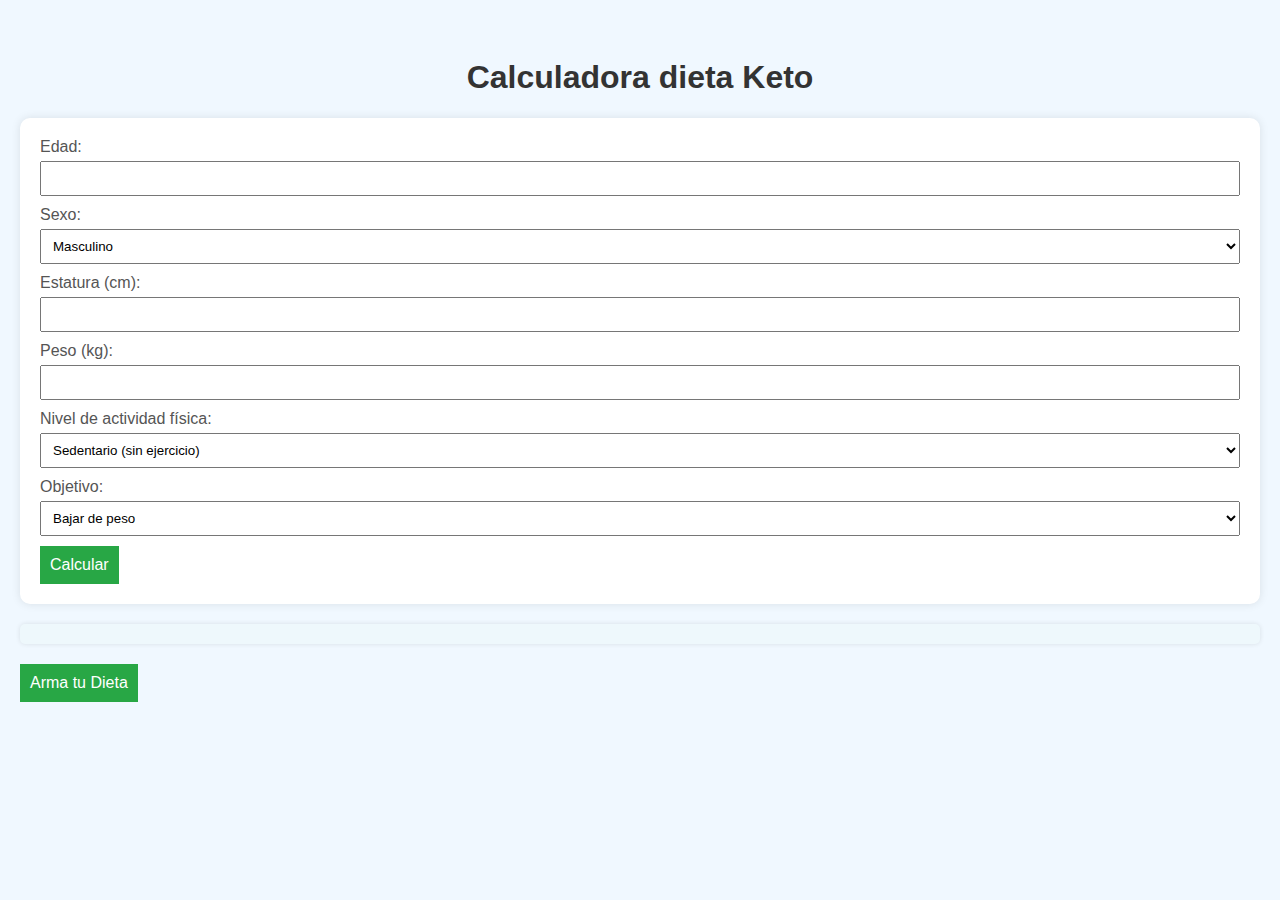
==== index.html @ f0660d62 "Update index.html" ====
<!DOCTYPE html>
<html lang="es">
<head>
    <meta charset="UTF-8">
    <meta name="viewport" content="width=device-width, initial-scale=1.0">
    <link rel="stylesheet" href="style.css">
    <title>Calculadora de Macros Keto</title>
</head>
<body>
    <div class="seccion-formulario" id="formulario">
         <div class="logo"> 
        <img src="/recursos/Logo2.png" alt="">
    </div>
        <h1>Calculadora dieta Keto</h1>
        <form id="keto-form">
            <label for="age">Edad:</label>
            <input type="number" id="age" required><br>

            <label for="gender">Sexo:</label>
            <select id="gender">
                <option value="male">Masculino</option>
                <option value="female">Femenino</option>
            </select><br>

            <label for="height">Estatura (cm):</label>
            <input type="number" id="height" required><br>

            <label for="weight">Peso (kg):</label>
            <input type="number" id="weight" required><br>

            <label for="activity-level">Nivel de actividad física:</label>
            <select id="activity-level">
                <option value="1.2">Sedentario (sin ejercicio)</option>
                <option value="1.375">Ligero (1-3 horas de ejercicio por semana)</option>
                <option value="1.55">Moderado (3-7 horas de ejercicio por semana)</option>
                <option value="1.725">Elevado (más de 7 horas de ejercicio por semana)</option>
            </select><br>

            <label for="goal">Objetivo:</label>
            <select id="goal">
                <option value="lose">Bajar de peso</option>
                <option value="maintain">Mantener el peso</option>
                <option value="gain">Ganar masa muscular</option>
            </select><br>

            <!-- Otras entradas como objetivo de peso, etc. -->

            <button type="button" onclick="calcularMacros()">Calcular</button>
        </form>
    
        <div id="resultados">
            <!-- Aquí se mostrarán los resultados -->
        </div>

        <button type="button" onclick="redirigirAIndex()">Arma tu Dieta</button>
    </div>
<!-- Botón para calcular los resultados -->
<!-- <button type="button" onclick="calcularMacros()">Calcular</button> -->

<script>
    function calcularMacros() {
        try {
            console.log("Calculando Macros...");
            const age = parseFloat(document.getElementById('age').value);
            const gender = document.getElementById('gender').value;
            const height = parseFloat(document.getElementById('height').value);
            const weight = parseFloat(document.getElementById('weight').value);
            const activityLevel = parseFloat(document.getElementById('activity-level').value);
            const goal = document.getElementById('goal').value;

            // Realizar cálculos según tus necesidades
            const tmb = 10 * weight + 6.25 * height - 5 * age + 5;
            const caloriesMin = tmb * activityLevel;
            const caloriesMax = caloriesMin * 1.2; // Ajusta según tus preferencias
            const proteinMin = 1.6 * weight;  // Ajusta según tus preferencias
            const proteinMax = 2.2 * weight;  // Ajusta según tus preferencias
            const fatMin = (caloriesMin * 0.7) / 9;
            const fatMax = (caloriesMax * 0.75) / 9;

            // Rango sugerido para carbohidratos (ajustable según tus preferencias)
            const carbsMin = 20;  // Mínimo recomendado
            const carbsMax = 50;  // Máximo recomendado

            // Determinar la descripción del nivel de actividad
            let activityDescription = "";
            switch (activityLevel) {
                case 1.2:
                    activityDescription = "Sedentario (sin ejercicio)";
                    break;
                case 1.375:
                    activityDescription = "Ligero (1-3 horas de ejercicio por semana)";
                    break;
                case 1.55:
                    activityDescription = "Moderado (3-7 horas de ejercicio por semana)";
                    break;
                case 1.725:
                    activityDescription = "Elevado (más de 7 horas de ejercicio por semana)";
                    break;
                default:
                    activityDescription = "Nivel de actividad no especificado";
                    break;
            }

            // Mostrar los resultados en la sección de resultados
            const resultadosDiv = document.getElementById('resultados');
            resultadosDiv.innerHTML = `
                <h2>Resultados:</h2>
                <p><strong>Calorías diarias:</strong> ${caloriesMin.toFixed(2)} - ${caloriesMax.toFixed(2)} kcal</p>
                <p><strong>Proteínas (rango):</strong> ${proteinMin.toFixed(2)} - ${proteinMax.toFixed(2)} g</p>
                <p><strong>Grasas (rango):</strong> ${fatMin.toFixed(2)} - ${fatMax.toFixed(2)} g</p>
                <p><strong>Carbohidratos (rango):</strong> ${carbsMin} - ${carbsMax} g</p>
                <p><strong>Nivel de actividad:</strong> ${activityLevel} - ${activityDescription}</p>
                <p><strong>Objetivo:</strong> ${goal}</p>
            `;

            // Almacenar resultados en cookies
            document.cookie = `caloriesMin=${caloriesMin}`;
            document.cookie = `caloriesMax=${caloriesMax}`;
            document.cookie = `proteinMin=${proteinMin}`;
            document.cookie = `proteinMax=${proteinMax}`;
            document.cookie = `fatMin=${fatMin}`;
            document.cookie = `fatMax=${fatMax}`;
            document.cookie = `carbsMin=${carbsMin}`;
            document.cookie = `carbsMax=${carbsMax}`;
            document.cookie = `activityLevel=${activityLevel}`;
            document.cookie = `goal=${goal}`;
            document.cookie = `protein=${(proteinMin + proteinMax) / 2}`; // Almacena el promedio de proteínas como valor por defecto
            document.cookie = `carbs=${(carbsMin + carbsMax) / 2}`; // Almacena el promedio de carbohidratos como valor por defecto

            // Almacenar resultados en localStorage
            localStorage.setItem('caloriesMin', caloriesMin.toFixed(2));
            localStorage.setItem('caloriesMax', caloriesMax.toFixed(2));
            localStorage.setItem('proteinMin', proteinMin.toFixed(2));
            localStorage.setItem('proteinMax', proteinMax.toFixed(2));
            localStorage.setItem('fatMin', fatMin.toFixed(2));
            localStorage.setItem('fatMax', fatMax.toFixed(2));
            localStorage.setItem('carbsMin', carbsMin);
            localStorage.setItem('carbsMax', carbsMax);
            localStorage.setItem('activityLevel', activityLevel);
            localStorage.setItem('goal', goal);
            localStorage.setItem('protein', ((proteinMin + proteinMax) / 2).toFixed(2));
            localStorage.setItem('carbs', ((carbsMin + carbsMax) / 2).toFixed(2));

        } catch (error) {
            console.error("Error al calcular los resultados:", error);
        }
    }

    // Redirigir a index.html con los objetivos
    function redirigirAIndex() {
        window.location.href = "calculo.html";
    }
</script>
</script>

<!-- Botón para redirigir a index.html con los objetivos -->

</body>
</html>
---- style.css ----
body {
    font-family: 'Roboto', sans-serif; /* Fuente moderna y versátil */
    background-color: #f0f8ff; /* Azul claro relajante */
    margin: 20px;
  }
  
  h1 {
    color: #333; /* Gris oscuro, manteniendo legibilidad */
    text-align: center;
  }
  
  #selected-items {
    background-color: #fff;
    border-radius: 10px;
    box-shadow: 0 0 10px rgba(0, 0, 0, 0.1);
    padding: 20px;
    margin-bottom: 20px;
  }
  
  #selected-list {
    list-style: none;
    padding: 0;
  }
  
  #selected-list li {
    margin-bottom: 10px;
  }
  
  #totals, #goal-message {
    background-color: #eef8fc; /* Azul claro más sutil */
    border-radius: 5px;
    box-shadow: 0 0 5px rgba(0, 0, 0, 0.1);
    padding: 10px;
    margin-bottom: 20px;
  }
  
  #goal-message {
    color: #28a745; /* Verde vibrante que motiva */
    font-weight: bold;
  }
  
  label {
    display: block;
    margin-bottom: 5px;
    color: #555;
  }
  
  input {
    padding: 8px;
    margin-bottom: 10px;
    width: 100%;
    box-sizing: border-box;
  }
  
  button {
    background-color: #28a745; /* Verde principal */
    color: #fff;
    border: none;
    padding: 10px;
    font-size: 16px;
    cursor: pointer;
  }
  
  button:hover {
    background-color: #218838; /* Verde más oscuro al pasar el ratón */
  }
  
  #product-table {
    width: 100%;
    margin-bottom: 20px;
  }
  
  #product-table th, #product-table td {
    padding: 10px;
    border: 1px solid #e1e7ed; /* Gris claro para mejor contraste */
  }
  
  #product-table th {
    background-color: #f0f8ff; /* Azul claro para encabezados */
    color: #333;
  }
  
  #product-table tbody tr:nth-child(even) {
    background-color: #f5f9fd; /* Azul muy claro para filas alternas */
  }
  
  #search {
    padding: 8px; /* Ajustado para que coincida con otros estilos de input */
    margin-bottom: 10px;
    width: 50%;
    box-sizing: border-box;
  }
  
  #selected-list button {
    background-color: #dc3545;
    color: #fff;
    border: none;
    cursor: pointer;
  }
  
  #selected-list button:hover {
    background-color: #c82333;
  }
  
  #reset-button {
    margin-top: 10px;
    padding: 5px 10px;
    background-color: #e0e4e8; /* Gris claro para diferenciarse */
    color: #333;
    border: none;
    cursor: pointer;
  }
  
  #reset-button:hover {
    background-color: #d7dadc; /* Gris más claro al pasar el ratón */
  }
  


  /* Estilos para la sección de la calculadora */
#keto-form {
    background-color: #fff;
    border-radius: 10px;
    box-shadow: 0 0 10px rgba(0, 0, 0, 0.1);
    padding: 20px;
    margin-bottom: 20px;
  }
  
  #resultados {
    background-color: #eef8fc;
    border-radius: 5px;
    box-shadow: 0 0 5px rgba(0, 0, 0, 0.1);
    padding: 10px;
    margin-bottom: 20px;
  }
  
  #resultados h2 {
    color: #333;
  }
  
  #resultados p {
    margin-bottom: 10px;
    color: #555;
  }
  
  #keto-form label {
    display: block;
    margin-bottom: 5px;
    color: #555;
  }
  
  #keto-form input {
    padding: 8px;
    margin-bottom: 10px;
    width: 100%;
    box-sizing: border-box;
  }
  
  #keto-form select {
    padding: 8px;
    margin-bottom: 10px;
    width: 100%;
    box-sizing: border-box;
  }
  
  #keto-form button {
    background-color: #28a745;
    color: #fff;
    border: none;
    padding: 10px;
    font-size: 16px;
    cursor: pointer;
  }
  
  #keto-form button:hover {
    background-color: #218838;
  }
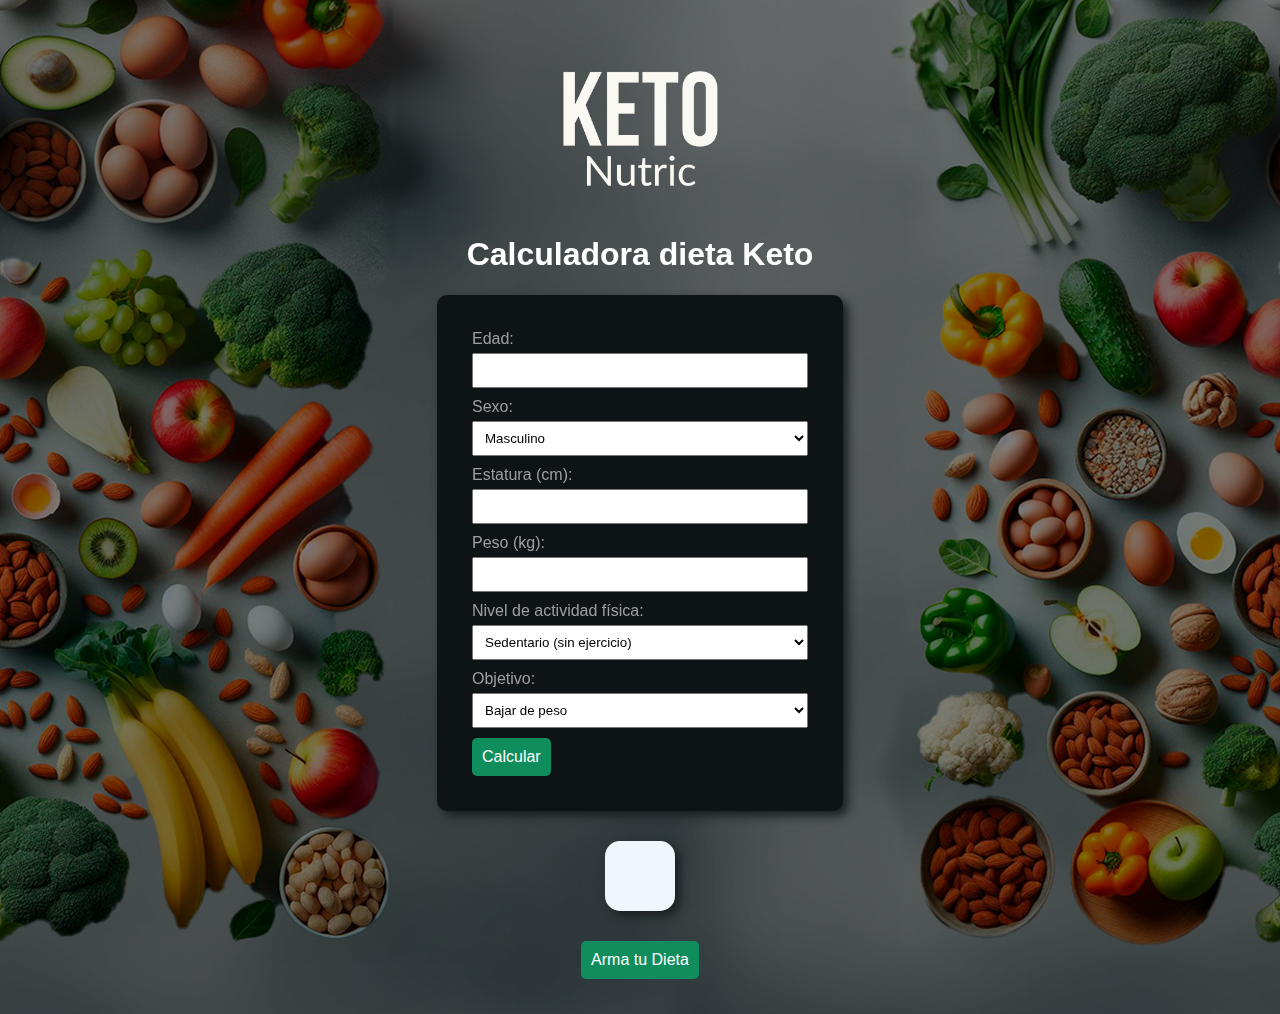
==== commit d3bff3bc: "Add files via upload" ====
--- a/index.html
+++ b/index.html
@@ -9,7 +9,7 @@
 <body>
     <div class="seccion-formulario" id="formulario">
          <div class="logo"> 
-        <img src="/recursos/Logo2.png" alt="">
+        <img src="/recursos/logo2.png" alt="">
     </div>
         <h1>Calculadora dieta Keto</h1>
         <form id="keto-form">
--- a/style.css
+++ b/style.css
@@ -1,177 +1,275 @@
 body {
-    font-family: 'Roboto', sans-serif; /* Fuente moderna y versátil */
-    background-color: #f0f8ff; /* Azul claro relajante */
-    margin: 20px;
-  }
-  
-  h1 {
-    color: #333; /* Gris oscuro, manteniendo legibilidad */
-    text-align: center;
-  }
-  
-  #selected-items {
-    background-color: #fff;
-    border-radius: 10px;
-    box-shadow: 0 0 10px rgba(0, 0, 0, 0.1);
-    padding: 20px;
-    margin-bottom: 20px;
-  }
-  
-  #selected-list {
-    list-style: none;
-    padding: 0;
-  }
-  
-  #selected-list li {
-    margin-bottom: 10px;
-  }
-  
-  #totals, #goal-message {
-    background-color: #eef8fc; /* Azul claro más sutil */
-    border-radius: 5px;
-    box-shadow: 0 0 5px rgba(0, 0, 0, 0.1);
-    padding: 10px;
-    margin-bottom: 20px;
-  }
-  
-  #goal-message {
-    color: #28a745; /* Verde vibrante que motiva */
-    font-weight: bold;
-  }
-  
-  label {
-    display: block;
-    margin-bottom: 5px;
-    color: #555;
-  }
-  
-  input {
-    padding: 8px;
-    margin-bottom: 10px;
-    width: 100%;
-    box-sizing: border-box;
-  }
-  
-  button {
-    background-color: #28a745; /* Verde principal */
-    color: #fff;
-    border: none;
-    padding: 10px;
-    font-size: 16px;
-    cursor: pointer;
-  }
-  
-  button:hover {
-    background-color: #218838; /* Verde más oscuro al pasar el ratón */
-  }
-  
-  #product-table {
-    width: 100%;
-    margin-bottom: 20px;
-  }
-  
-  #product-table th, #product-table td {
-    padding: 10px;
-    border: 1px solid #e1e7ed; /* Gris claro para mejor contraste */
-  }
-  
-  #product-table th {
-    background-color: #f0f8ff; /* Azul claro para encabezados */
-    color: #333;
-  }
-  
-  #product-table tbody tr:nth-child(even) {
-    background-color: #f5f9fd; /* Azul muy claro para filas alternas */
-  }
-  
-  #search {
-    padding: 8px; /* Ajustado para que coincida con otros estilos de input */
-    margin-bottom: 10px;
-    width: 50%;
-    box-sizing: border-box;
-  }
-  
-  #selected-list button {
-    background-color: #dc3545;
-    color: #fff;
-    border: none;
-    cursor: pointer;
-  }
-  
-  #selected-list button:hover {
-    background-color: #c82333;
-  }
-  
-  #reset-button {
-    margin-top: 10px;
-    padding: 5px 10px;
-    background-color: #e0e4e8; /* Gris claro para diferenciarse */
-    color: #333;
-    border: none;
-    cursor: pointer;
-  }
-  
-  #reset-button:hover {
-    background-color: #d7dadc; /* Gris más claro al pasar el ratón */
-  }
-  
-
-
-  /* Estilos para la sección de la calculadora */
-#keto-form {
-    background-color: #fff;
-    border-radius: 10px;
-    box-shadow: 0 0 10px rgba(0, 0, 0, 0.1);
-    padding: 20px;
-    margin-bottom: 20px;
-  }
-  
-  #resultados {
-    background-color: #eef8fc;
-    border-radius: 5px;
-    box-shadow: 0 0 5px rgba(0, 0, 0, 0.1);
-    padding: 10px;
-    margin-bottom: 20px;
-  }
-  
-  #resultados h2 {
-    color: #333;
-  }
-  
-  #resultados p {
-    margin-bottom: 10px;
-    color: #555;
-  }
-  
-  #keto-form label {
-    display: block;
-    margin-bottom: 5px;
-    color: #555;
-  }
-  
-  #keto-form input {
-    padding: 8px;
-    margin-bottom: 10px;
-    width: 100%;
-    box-sizing: border-box;
-  }
-  
-  #keto-form select {
-    padding: 8px;
-    margin-bottom: 10px;
-    width: 100%;
-    box-sizing: border-box;
-  }
-  
-  #keto-form button {
-    background-color: #28a745;
-    color: #fff;
-    border: none;
-    padding: 10px;
-    font-size: 16px;
-    cursor: pointer;
-  }
-  
-  #keto-form button:hover {
-    background-color: #218838;
-  }+  font-family: 'Roboto', sans-serif;
+  background-image: url(/recursos/fondo\ completo3.jpg);
+  background-repeat: no-repeat;
+  background-position: center;
+  background-size: cover;
+  max-width: 1000%;
+  backdrop-filter: brightness(50%); 
+  margin: 0px;
+  padding: 35px;
+  
+}
+
+
+h1 {
+  color: white;
+  text-align: center;
+}
+
+.logo img {
+
+width: 180px;
+height: 180px;
+
+}
+
+.logo {
+  display: flex;
+  justify-content: center;
+}
+
+/* Estilos para la sección de index */
+
+.seccion-formulario {
+  display: flex;
+  flex-direction: column;
+  justify-content: center;
+  align-items: center;
+   
+}
+
+
+#keto-form, #resultados {
+  background-color: #0e1416;
+  border-radius: 10px;
+  box-shadow: #1a2023 5px 5px 10px; /* Sombra más oscura y extendida */
+  padding: 35px;
+  margin-bottom: 30px;
+  max-width: 600px;
+}
+
+#resultados {
+  background-color: #eef8fc;
+  border-radius: 15px;
+  box-shadow: #1a2023 5px 5px 10px; /* Sombra más oscura y extendida */
+  padding: 35px;
+  margin-bottom: 30px;
+  max-width: 600px;
+} 
+ 
+#resultados h2 {
+  color: #333;
+}
+
+#resultados p {
+  margin-bottom: 10px;
+  color: #555;
+}
+
+#keto-form label {
+  display: block;
+  margin-bottom: 5px;
+  color: #a09f9f;
+}
+#keto-form select {
+  padding: 8px;
+  margin-bottom: 10px;
+  width: 100%;
+  box-sizing: border-box;
+}
+
+body button {
+  background-color: #108d5d;
+  color: #fff;
+  border: none;
+  padding: 10px;
+  font-size: 16px;
+  cursor: pointer;
+  border-radius: 5px;
+}
+
+
+body button:hover {
+  background-color: #ac7819;
+  
+} 
+
+
+
+/* Estilos PAGINA CALCULO */
+
+
+
+#bodycalculo {
+  display: flex;
+  flex-direction: column;
+  justify-content: center;
+  align-items: center;
+  background-image: url(/recursos/fondo\ completo1.jpg);
+  background-size: cover;
+}
+
+.contenedor-principal {
+  background-color: #0e1416;
+  border-radius: 10px;
+  box-shadow: #1a2023 5px 5px 10px; /* Sombra más oscura y extendida */
+  padding: 35px;
+  margin-bottom: 30px;
+  max-width: 600px;
+  
+  
+}
+
+#selected-items, #totals, #goal-message {
+  background-color: #fff;
+  border-radius: 10px;
+  box-shadow: #1a2023 5px 5px 10px; /* Sombra más oscura y extendida */
+  padding: 20px;
+  margin-bottom: 20px;
+  max-width: 600px;
+}
+
+#selected-items, #totals, #goal-message {
+  background-color: #fff;
+  border-radius: 10px;
+  box-shadow: #1a2023 5px 5px 10px; /* Sombra más oscura y extendida */
+  padding: 20px;
+  margin-bottom: 20px;
+}
+
+.objetivos{
+  color: #d7dadc;
+  display: flex;
+  
+
+} 
+
+.container {
+  max-width: 800px;
+  margin: 0 auto;
+} 
+
+#selected-list {
+  list-style: none;
+  padding: 0;
+}
+
+#selected-list li {
+  margin-bottom: 10px;
+}
+
+
+
+#selected-list {
+  list-style: none;
+  padding: 0;
+}
+
+#selected-list li {
+  margin-bottom: 10px;
+}
+
+#totals, #goal-message {
+  background-color: #eef8fc;
+  border-radius: 5px;
+  box-shadow: #1a2023 5px 5px 10px; /* Sombra más oscura y extendida */
+  padding: 10px;
+  margin-bottom: 20px;
+}
+
+#goal-message {
+  color: #28a745;
+  font-weight: bold;
+}
+
+label {
+  display: block;
+  margin-bottom: 5px;
+  color: #555;
+}
+
+input, select {
+  padding: 8px;
+  margin-bottom: 10px;
+  width: 100%;
+  box-sizing: border-box;
+}
+
+/* button, #reset-button {
+  padding: 10px;
+  cursor: pointer;
+  border: none;
+}
+
+button {
+  background-color: #108d5d;;
+  color: #fff;
+  font-size: 16px;
+  border-radius: 5px;
+} */
+
+button:hover {
+  background-color: #218838;
+}
+
+#reset-button {
+  margin-top: 10px;
+  background-color: #e0e4e8;
+  color: #333;
+  border-radius: 5px;
+}
+
+#reset-button:hover {
+  background-color: #d7dadc;
+}
+
+
+/* --------------------TABLA -------------------*/
+
+#product-table th {
+  background-color: #b9babb;
+  color: #333;
+  font-weight: bold;
+}
+
+#product-table{
+ 
+  font-size: small;
+  color: #d7dadc;
+  background-color: #f2c25c52;
+}
+/* 
+
+#product-table th, #product-table td {
+  padding: 15px;
+  border: 1px solid #e1e7ed;
+}
+
+#product-table th {
+  background-color: #f0f8ff;
+  color: #333;
+  font-weight: bold;
+}
+
+#product-table tbody tr:nth-child(even) {
+  background-color: #f5f9fd;
+}
+
+#search {
+  padding: 10px;
+  margin-bottom: 10px;
+  width: 50%;
+  box-sizing: border-box;
+}
+
+#selected-list button {
+  background-color: #dc3545;
+  color: #fff;
+  border-radius: 5px;
+}
+
+#selected-list button:hover {
+  background-color: #c82333;
+} */
+
